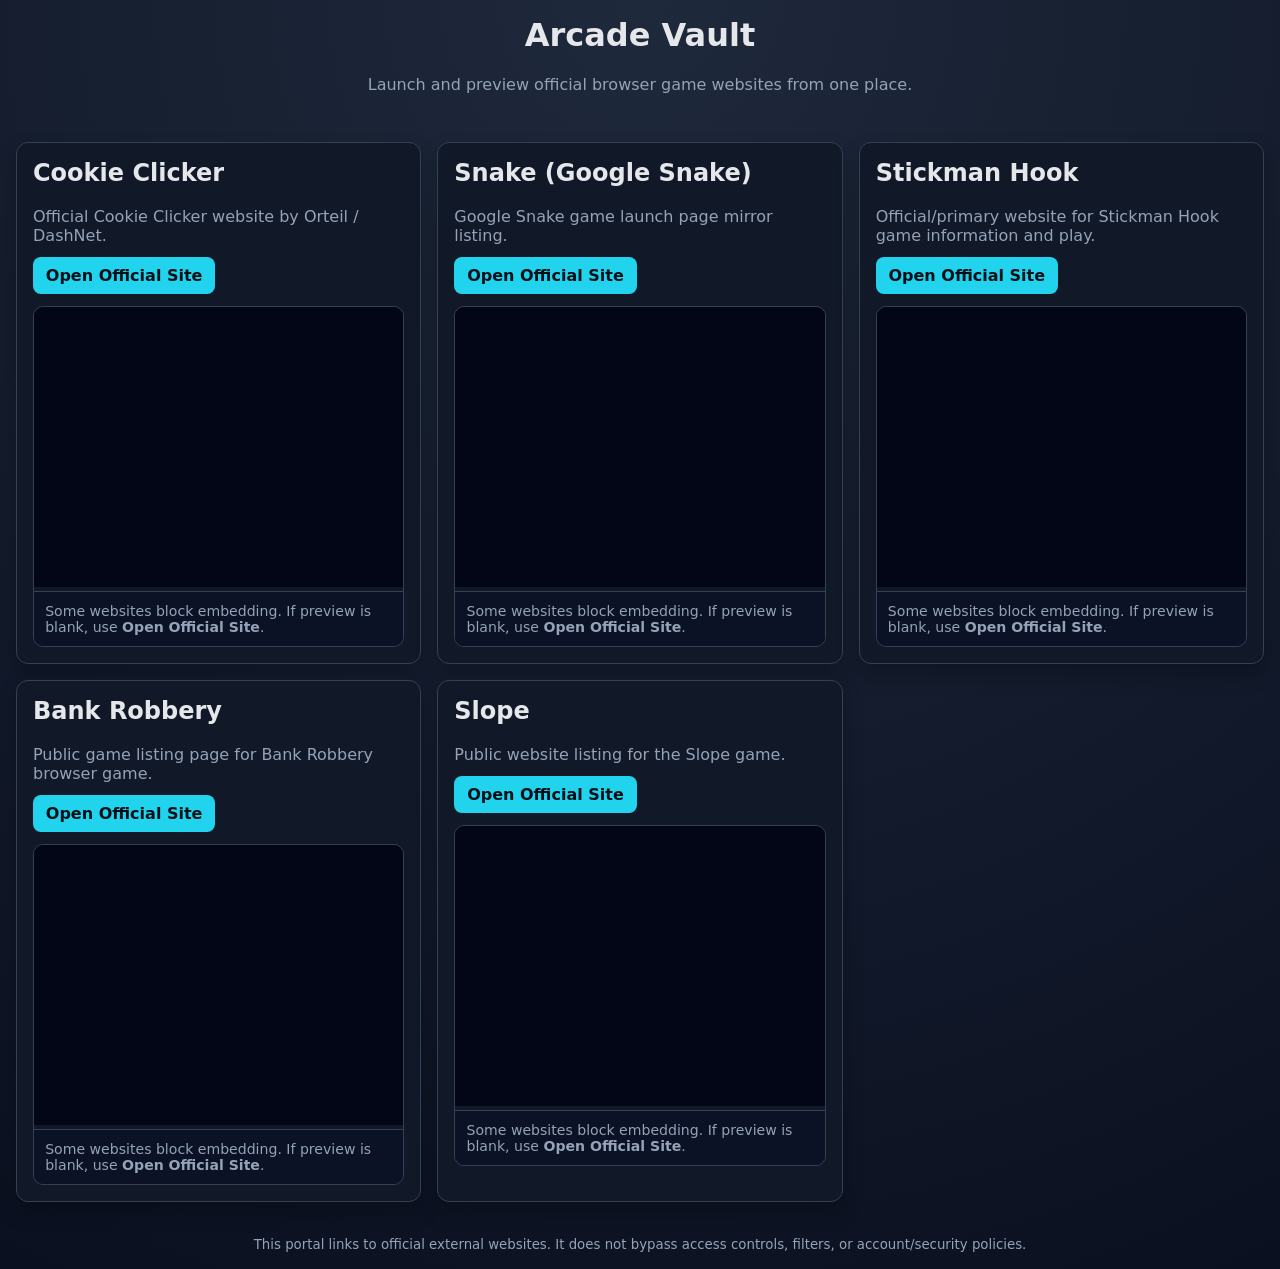
==== index.html @ 6cbd0807 "Replace custom mini-games with official-site portal" ====
<!doctype html>
<html lang="en">
  <head>
    <meta charset="UTF-8" />
    <meta name="viewport" content="width=device-width, initial-scale=1.0" />
    <title>Arcade Vault - Official Game Sites</title>
    <link rel="stylesheet" href="styles.css" />
  </head>
  <body>
    <header>
      <h1>Arcade Vault</h1>
      <p>Launch and preview official browser game websites from one place.</p>
    </header>

    <main id="game-grid"></main>

    <template id="game-card-template">
      <section class="card">
        <h2 class="game-title"></h2>
        <p class="game-description"></p>
        <div class="button-row">
          <a class="play-link" target="_blank" rel="noopener noreferrer">Open Official Site</a>
        </div>
        <div class="embed-wrap">
          <iframe class="game-frame" loading="lazy" referrerpolicy="no-referrer" title="Game preview"></iframe>
          <p class="embed-note">
            Some websites block embedding. If preview is blank, use <strong>Open Official Site</strong>.
          </p>
        </div>
      </section>
    </template>

    <footer>
      <small>
        This portal links to official external websites. It does not bypass access controls,
        filters, or account/security policies.
      </small>
    </footer>

    <script src="app.js"></script>
  </body>
</html>
---- styles.css ----
:root {
  --bg: #0b1020;
  --card: #111827;
  --text: #e5e7eb;
  --muted: #94a3b8;
  --accent: #22d3ee;
}

* {
  box-sizing: border-box;
  font-family: Inter, system-ui, -apple-system, Segoe UI, Roboto, sans-serif;
}

body {
  margin: 0;
  background: radial-gradient(circle at top, #1e293b, var(--bg));
  color: var(--text);
}

header,
footer {
  text-align: center;
  padding: 1rem;
}

header p,
footer small {
  color: var(--muted);
}

main {
  max-width: 1300px;
  margin: 0 auto;
  padding: 1rem;
  display: grid;
  gap: 1rem;
  grid-template-columns: repeat(auto-fit, minmax(340px, 1fr));
}

.card {
  background: var(--card);
  border: 1px solid #334155;
  border-radius: 12px;
  padding: 1rem;
  box-shadow: 0 10px 20px rgb(0 0 0 / 0.25);
}

h1,
h2 {
  margin-top: 0;
}

.game-description {
  color: var(--muted);
  margin-bottom: 0.75rem;
}

.button-row {
  display: flex;
  margin-bottom: 0.75rem;
}

.play-link {
  display: inline-block;
  text-decoration: none;
  color: #001018;
  font-weight: 700;
  background: var(--accent);
  border-radius: 8px;
  padding: 0.55rem 0.8rem;
}

.embed-wrap {
  border: 1px solid #334155;
  border-radius: 10px;
  overflow: hidden;
}

.game-frame {
  width: 100%;
  height: 280px;
  border: 0;
  background: #020617;
}

.embed-note {
  margin: 0;
  padding: 0.7rem;
  font-size: 0.88rem;
  color: var(--muted);
  border-top: 1px solid #334155;
  background: #0b1225;
}
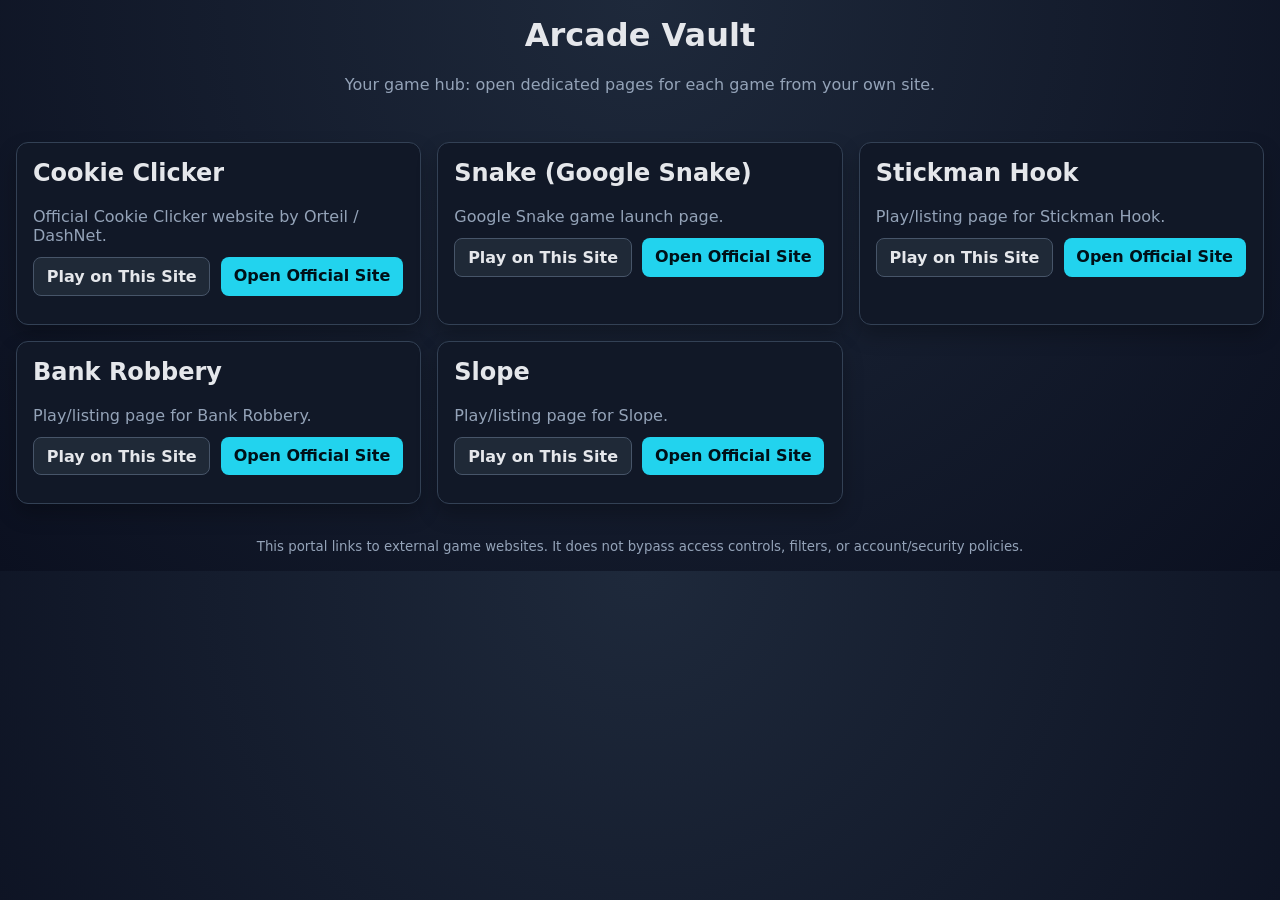
==== commit fed596bc: "Add dedicated in-site game pages and shared game catalog" ====
--- a/index.html
+++ b/index.html
@@ -3,13 +3,13 @@
   <head>
     <meta charset="UTF-8" />
     <meta name="viewport" content="width=device-width, initial-scale=1.0" />
-    <title>Arcade Vault - Official Game Sites</title>
+    <title>Arcade Vault - Game Hub</title>
     <link rel="stylesheet" href="styles.css" />
   </head>
   <body>
     <header>
       <h1>Arcade Vault</h1>
-      <p>Launch and preview official browser game websites from one place.</p>
+      <p>Your game hub: open dedicated pages for each game from your own site.</p>
     </header>
 
     <main id="game-grid"></main>
@@ -19,24 +19,20 @@
         <h2 class="game-title"></h2>
         <p class="game-description"></p>
         <div class="button-row">
+          <a class="play-here-link">Play on This Site</a>
           <a class="play-link" target="_blank" rel="noopener noreferrer">Open Official Site</a>
-        </div>
-        <div class="embed-wrap">
-          <iframe class="game-frame" loading="lazy" referrerpolicy="no-referrer" title="Game preview"></iframe>
-          <p class="embed-note">
-            Some websites block embedding. If preview is blank, use <strong>Open Official Site</strong>.
-          </p>
         </div>
       </section>
     </template>
 
     <footer>
       <small>
-        This portal links to official external websites. It does not bypass access controls,
+        This portal links to external game websites. It does not bypass access controls,
         filters, or account/security policies.
       </small>
     </footer>
 
+    <script src="games-data.js"></script>
     <script src="app.js"></script>
   </body>
 </html>
--- a/styles.css
+++ b/styles.css
@@ -37,6 +37,11 @@
   grid-template-columns: repeat(auto-fit, minmax(340px, 1fr));
 }
 
+.single-game-main {
+  grid-template-columns: 1fr;
+  max-width: 1100px;
+}
+
 .card {
   background: var(--card);
   border: 1px solid #334155;
@@ -58,16 +63,35 @@
 .button-row {
   display: flex;
   margin-bottom: 0.75rem;
+  gap: 0.65rem;
+  flex-wrap: wrap;
+}
+
+.play-link,
+.play-here-link,
+.ghost-link {
+  display: inline-block;
+  text-decoration: none;
+  border-radius: 8px;
+  padding: 0.55rem 0.8rem;
+  font-weight: 700;
 }
 
 .play-link {
-  display: inline-block;
-  text-decoration: none;
   color: #001018;
-  font-weight: 700;
   background: var(--accent);
-  border-radius: 8px;
-  padding: 0.55rem 0.8rem;
+}
+
+.play-here-link {
+  color: var(--text);
+  border: 1px solid #475569;
+  background: #1f2937;
+}
+
+.ghost-link {
+  color: var(--text);
+  border: 1px solid #334155;
+  background: #0b1225;
 }
 
 .embed-wrap {
@@ -83,6 +107,11 @@
   background: #020617;
 }
 
+.large-frame .game-frame {
+  height: 72vh;
+  min-height: 560px;
+}
+
 .embed-note {
   margin: 0;
   padding: 0.7rem;
